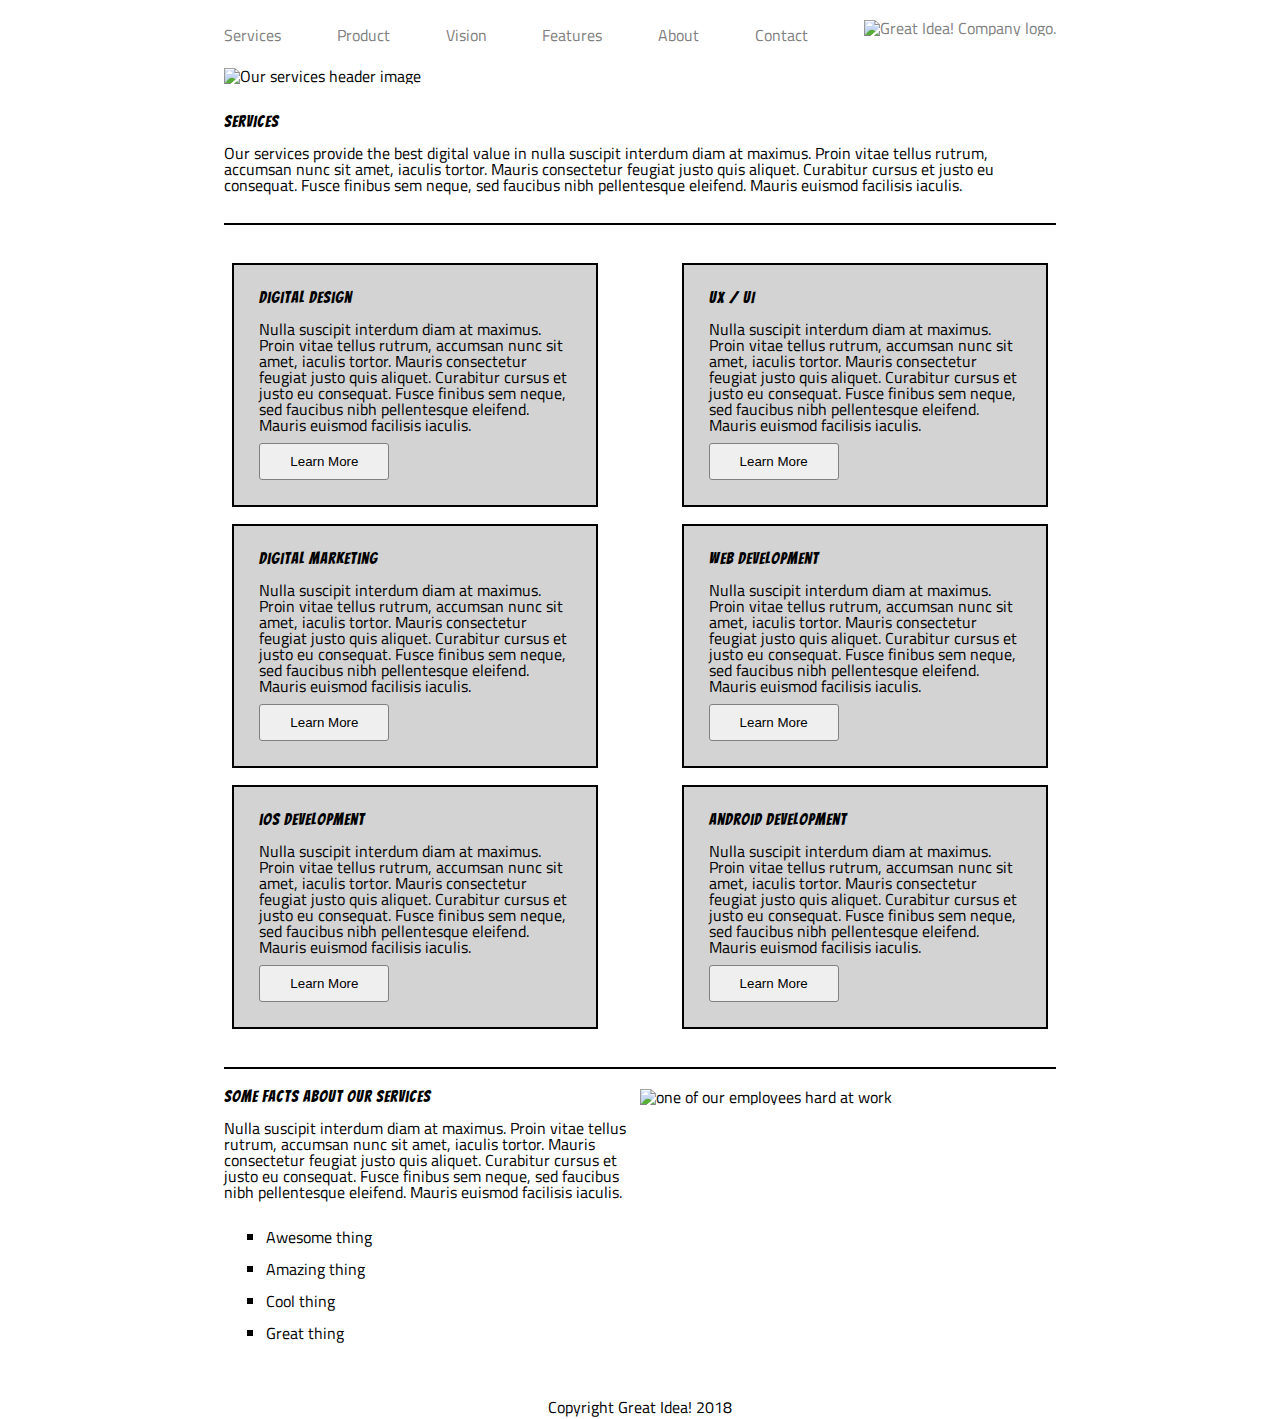
==== great-idea/services.html @ 1735531e "Edited webpage" ====
<!doctype html>

<html lang="en">
<head>
  <meta charset="utf-8">

  <title>Great Idea!</title>

  <link href="https://fonts.googleapis.com/css?family=Bangers|Titillium+Web" rel="stylesheet">
  <link rel="stylesheet" href="css/index.css">

  <!--[if lt IE 9]>
    <script src="https://cdnjs.cloudflare.com/ajax/libs/html5shiv/3.7.3/html5shiv.js"></script>
  <![endif]-->
</head>

<body>
  <div class="page">
      <header>
        <nav>
          <a href="#">Services</a>
          <a href="#">Product</a>
          <a href="#">Vision</a>
          <a href="#">Features</a>
          <a href="#">About</a>
          <a href="#">Contact</a>
          <a href="#"><img class="logo" src="img/logo.png" alt="Great Idea! Company logo."></a>
        </nav>
      </header>
      
      <img class="services-header-img" src="img/services-header.jpg" alt="Our services header image">
      
      <section>
        <h2>Services</h2>
        <p>Our services provide the best digital value in nulla suscipit interdum diam at maximus. Proin vitae tellus rutrum, accumsan nunc sit amet, iaculis tortor. Mauris consectetur feugiat justo quis aliquet. Curabitur cursus et justo eu consequat. Fusce finibus sem neque, sed faucibus nibh pellentesque eleifend. Mauris euismod facilisis iaculis.</p>
      </section>
      
      <hr>
      
      <section>
        <div class="container">
          <div class="item">
            <h1>Digital Design</h1>
      
            <p>Nulla suscipit interdum diam at maximus. Proin vitae tellus rutrum, accumsan nunc sit amet, iaculis tortor. Mauris consectetur feugiat justo quis aliquet. Curabitur cursus et justo eu consequat. Fusce finibus sem neque, sed faucibus nibh pellentesque eleifend. Mauris euismod facilisis iaculis.</p>

            <button>Learn More</button>
          </div>
          <div class="item">
            <h1>UX / UI</h1>

            <p>Nulla suscipit interdum diam at maximus. Proin vitae tellus rutrum, accumsan nunc sit amet, iaculis tortor. Mauris consectetur feugiat justo quis aliquet. Curabitur cursus et justo eu consequat. Fusce finibus sem neque, sed faucibus nibh pellentesque eleifend. Mauris euismod facilisis iaculis.</p>
            
            <button>Learn More</button>
          </div>
          <div class="item">
            <h1>Digital Marketing</h1>
          
            <p>Nulla suscipit interdum diam at maximus. Proin vitae tellus rutrum, accumsan nunc sit amet, iaculis tortor. Mauris consectetur feugiat justo quis aliquet. Curabitur cursus et justo eu consequat. Fusce finibus sem neque, sed faucibus nibh pellentesque eleifend. Mauris euismod facilisis iaculis.</p>
              
            <button>Learn More</button>
          </div>
          <div class="item">
            <h1>Web Development</h1>
    
            <p>Nulla suscipit interdum diam at maximus. Proin vitae tellus rutrum, accumsan nunc sit amet, iaculis tortor. Mauris consectetur feugiat justo quis aliquet. Curabitur cursus et justo eu consequat. Fusce finibus sem neque, sed faucibus nibh pellentesque eleifend. Mauris euismod facilisis iaculis.</p>
                
            <button>Learn More</button>
          </div>
          <div class="item">
            <h1>iOS Development</h1>
    
            <p>Nulla suscipit interdum diam at maximus. Proin vitae tellus rutrum, accumsan nunc sit amet, iaculis tortor. Mauris consectetur feugiat justo quis aliquet. Curabitur cursus et justo eu consequat. Fusce finibus sem neque, sed faucibus nibh pellentesque eleifend. Mauris euismod facilisis iaculis.</p>
                
            <button>Learn More</button>
          </div>
          <div class="item">
            <h1>Android Development</h1>
    
            <p>Nulla suscipit interdum diam at maximus. Proin vitae tellus rutrum, accumsan nunc sit amet, iaculis tortor. Mauris consectetur feugiat justo quis aliquet. Curabitur cursus et justo eu consequat. Fusce finibus sem neque, sed faucibus nibh pellentesque eleifend. Mauris euismod facilisis iaculis.</p>
                
            <button>Learn More</button>
          </div>
        </div>
      </section>
      
      <hr>
      
      <div class="container">
        <div class="half_width">
          <h1>Some Facts About Our Services</h1>

          <p>Nulla suscipit interdum diam at maximus. Proin vitae tellus rutrum, accumsan nunc sit amet, iaculis tortor. Mauris consectetur feugiat justo quis aliquet. Curabitur cursus et justo eu consequat. Fusce finibus sem neque, sed faucibus nibh pellentesque eleifend. Mauris euismod facilisis iaculis.</p>

          <ul>
            <li>Awesome thing</li>
            <li>Amazing thing</li>
            <li>Cool thing</li>
            <li>Great thing</li>
          </ul>
        </div>
        <div class="half_width">
          <img class="services-info-img" src="img/services-info.png" alt="one of our employees hard at work">
        </div>
          
      </div>
      
      <footer>
        <p>Copyright Great Idea! 2018</p>
      </footer>
  </div>

</body>

</html>
---- great-idea/css/index.css ----
/* http://meyerweb.com/eric/tools/css/reset/ 
   v2.0 | 20110126
   License: none (public domain)
*/

html, body, div, span, applet, object, iframe,
h1, h2, h3, h4, h5, h6, p, blockquote, pre,
a, abbr, acronym, address, big, cite, code,
del, dfn, em, img, ins, kbd, q, s, samp,
small, strike, strong, sub, sup, tt, var,
b, u, i, center,
dl, dt, dd, ol, ul, li,
fieldset, form, label, legend,
table, caption, tbody, tfoot, thead, tr, th, td,
article, aside, canvas, details, embed, 
figure, figcaption, footer, header, hgroup, 
menu, nav, output, ruby, section, summary,
time, mark, audio, video {
	margin: 0;
	padding: 0;
	border: 0;
	font-size: 100%;
	font: inherit;
	vertical-align: baseline;
}
/* HTML5 display-role reset for older browsers */
article, aside, details, figcaption, figure, 
footer, header, hgroup, menu, nav, section {
	display: block;
}
body {
	line-height: 1;
}
ol, ul {
	list-style: none;
}
blockquote, q {
	quotes: none;
}
blockquote:before, blockquote:after,
q:before, q:after {
	content: '';
	content: none;
}
table {
	border-collapse: collapse;
	border-spacing: 0;
}

/* Set every element's box-sizing to border-box */
* {
    box-sizing: border-box;
}

html, body {
    height: 100%;
    font-family: 'Titillium Web', sans-serif;
}

h1, h2, h3, h4, h5 {
    font-family: 'Bangers', cursive;
    letter-spacing: 1px;
    margin-bottom: 15px;
}

/* Copy and paste your work from yesterday here and start to refactor into flexbox */
nav {
	display: flex;
	justify-content: space-between;
}

header nav a {
	padding-right: 50px;
	margin-bottom: 25px;
}

header nav a:last-child {
	padding: 0 !important;
}

header nav a:hover, header nav a:link, header nav a:visited, header nav a:active {
	color: gray;
	text-decoration: none;
}

header nav a:nth-child(1), header nav a:nth-child(2), header nav a:nth-child(3), header nav a:nth-child(4), header nav a:nth-child(5), header nav a:nth-child(6) {
	padding-top: 7px;
}

section {
	margin: 30px 0;
}

hr {
	margin: 20px 0;
	border: 1px solid black;
}

footer {
	margin-top: 30px;
}

footer p, .box1 h1 {
	text-align: center;
}

.page {
	width: 65%;
	margin: 20px auto;
}

.row {
	width: 100%;
	content: "";
	clear: both;
	margin-bottom: 20px;
	height: auto;
	display: flex;
}

.box, .box1, .box2 {
	display: flex;
	justify-content: space-between;
}

.box1 h1 {
	font-size: 58pt;
	margin-bottom: 15px;
}

.box1 button.starting {
	border: thin solid black;
	background-color: transparent;
	color: black;
	font-size: 12pt;
	padding: 5px 15px;
	justify-content: space-evenly;
}

.box1 {
	margin: 0%;
	width: 49%;	
	vertical-align: top;
	display: flex;
}

.box2 {
	margin: 0 1% 0 0;
	width: 31%;
}

.middle-img {
	width: 100%;
	height: 150px;
	margin: 20px 0;
}

.contact {
	padding-top: 20px;
}

.container {
	display: flex;
	flex-flow: wrap row;
	justify-content: space-between;
}

.container button {
	border: thin solid gray;
	padding: 10px 30px;
	margin-top: 10px;
	border-radius: 3px;
}

.container .item {
	background-color: lightgray;
	border: 2px solid black;
	width: 44%;
	margin: 1%;
	padding: 25px;
}

.container .half_width {
	width: 50%;
	margin: 0%;
}

ul {
	margin: 5% 10%;
}

ul li {
	list-style-type: square;
	line-height: 2;
}
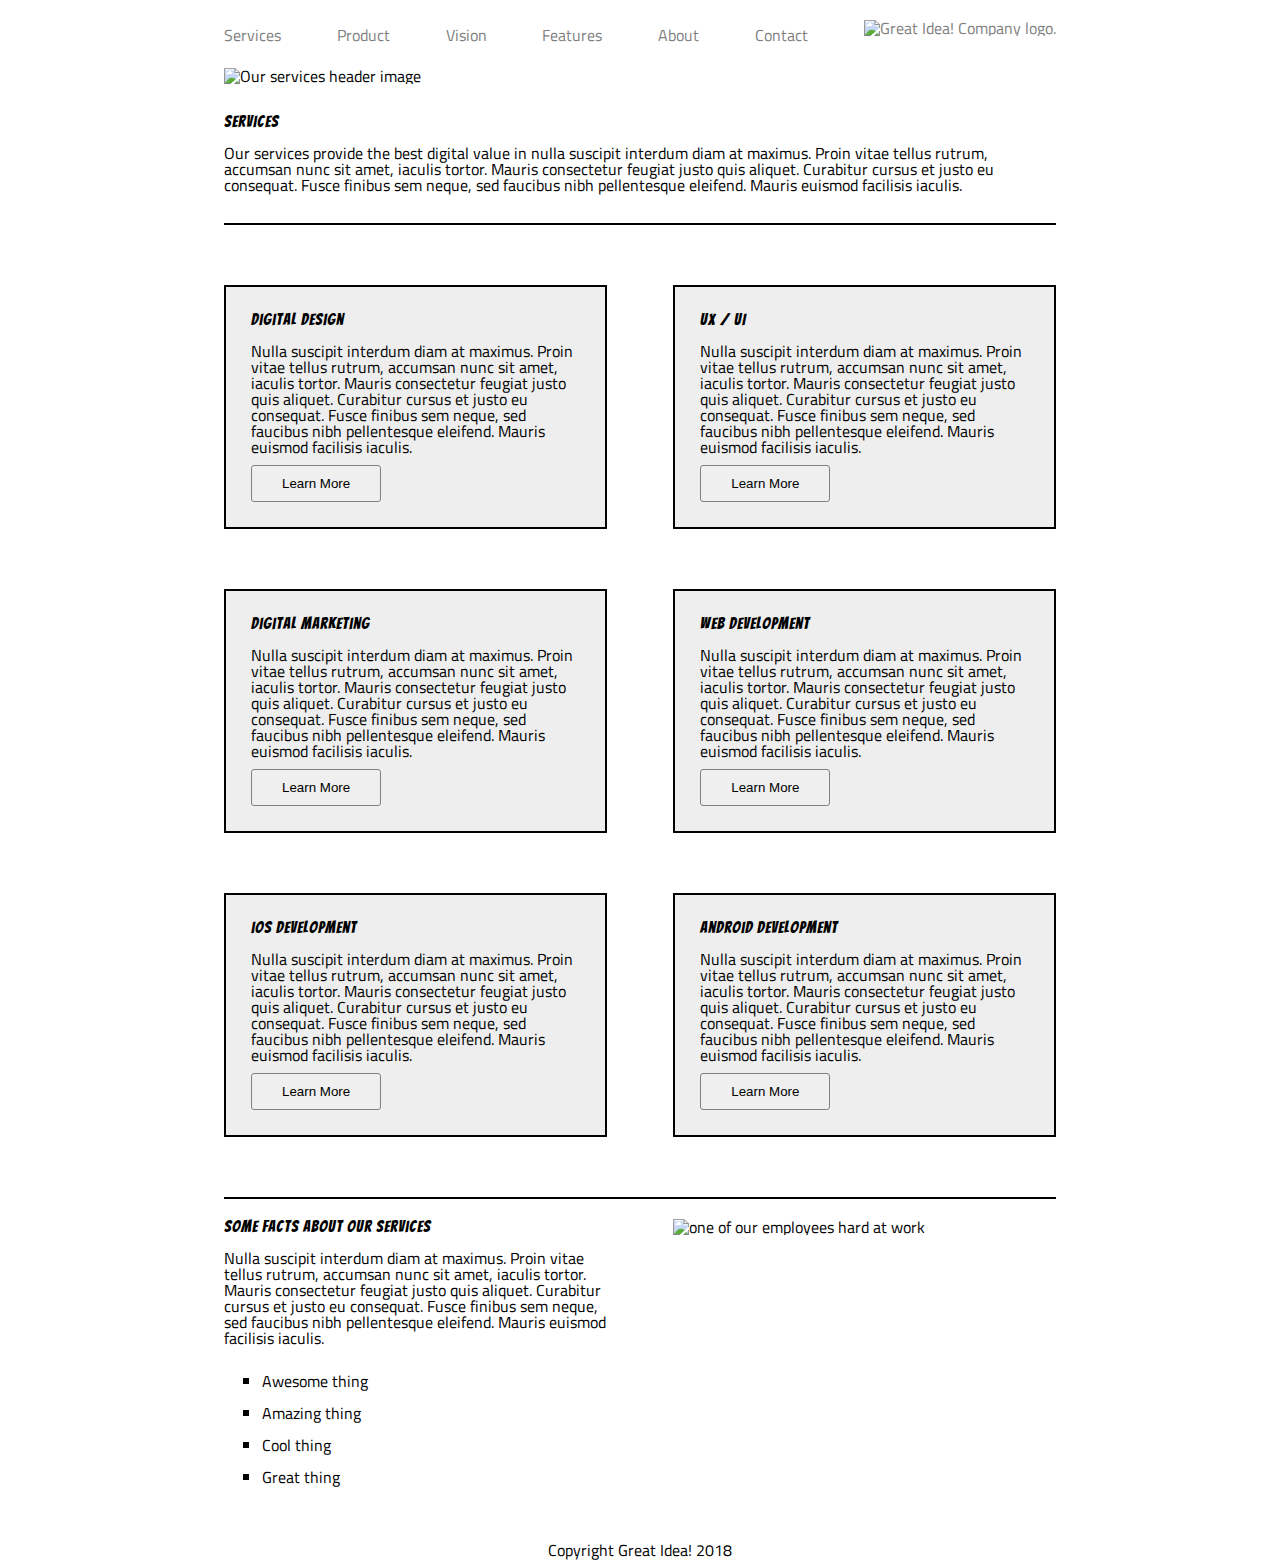
==== commit 17902c06: "Changed alignment" ====
--- a/great-idea/services.html
+++ b/great-idea/services.html
@@ -4,7 +4,7 @@
 <head>
   <meta charset="utf-8">
 
-  <title>Great Idea!</title>
+  <title>Great Idea! - Services</title>
 
   <link href="https://fonts.googleapis.com/css?family=Bangers|Titillium+Web" rel="stylesheet">
   <link rel="stylesheet" href="css/index.css">
@@ -24,7 +24,7 @@
           <a href="#">Features</a>
           <a href="#">About</a>
           <a href="#">Contact</a>
-          <a href="#"><img class="logo" src="img/logo.png" alt="Great Idea! Company logo."></a>
+          <a href="index.html"><img class="logo" src="img/logo.png" alt="Great Idea! Company logo."></a>
         </nav>
       </header>
       
--- a/great-idea/css/index.css
+++ b/great-idea/css/index.css
@@ -104,44 +104,37 @@
 	text-align: center;
 }
 
+ul {
+	margin: 5% 10%;
+}
+
+ul li {
+	list-style-type: square;
+	line-height: 2;
+}	
+
 .page {
 	width: 65%;
 	margin: 20px auto;
 }
 
-.row {
-	width: 100%;
-	content: "";
-	clear: both;
-	margin-bottom: 20px;
-	height: auto;
-	display: flex;
-}
-
-.box, .box1, .box2 {
-	display: flex;
-	justify-content: space-between;
-}
-
 .box1 h1 {
 	font-size: 58pt;
-	margin-bottom: 15px;
+	margin-bottom: 30px;
 }
 
 .box1 button.starting {
 	border: thin solid black;
 	background-color: transparent;
 	color: black;
-	font-size: 12pt;
-	padding: 5px 15px;
-	justify-content: space-evenly;
+	/* font-size: 12pt;
+	padding: 5px 30px; */
 }
 
 .box1 {
-	margin: 0%;
-	width: 49%;	
-	vertical-align: top;
-	display: flex;
+	margin: 1%;
+	width: 48%;	
+	justify-content: space-evenly;
 }
 
 .box2 {
@@ -173,23 +166,18 @@
 }
 
 .container .item {
-	background-color: lightgray;
+	background-color: #EEEEEE;
 	border: 2px solid black;
-	width: 44%;
-	margin: 1%;
+	width: 46%;
+	margin: 30px 0;
 	padding: 25px;
 }
 
 .container .half_width {
-	width: 50%;
+	width: 46%;
 	margin: 0%;
 }
 
-ul {
-	margin: 5% 10%;
-}
-
-ul li {
-	list-style-type: square;
-	line-height: 2;
+.services-header-img {
+	width: 100%;
 }